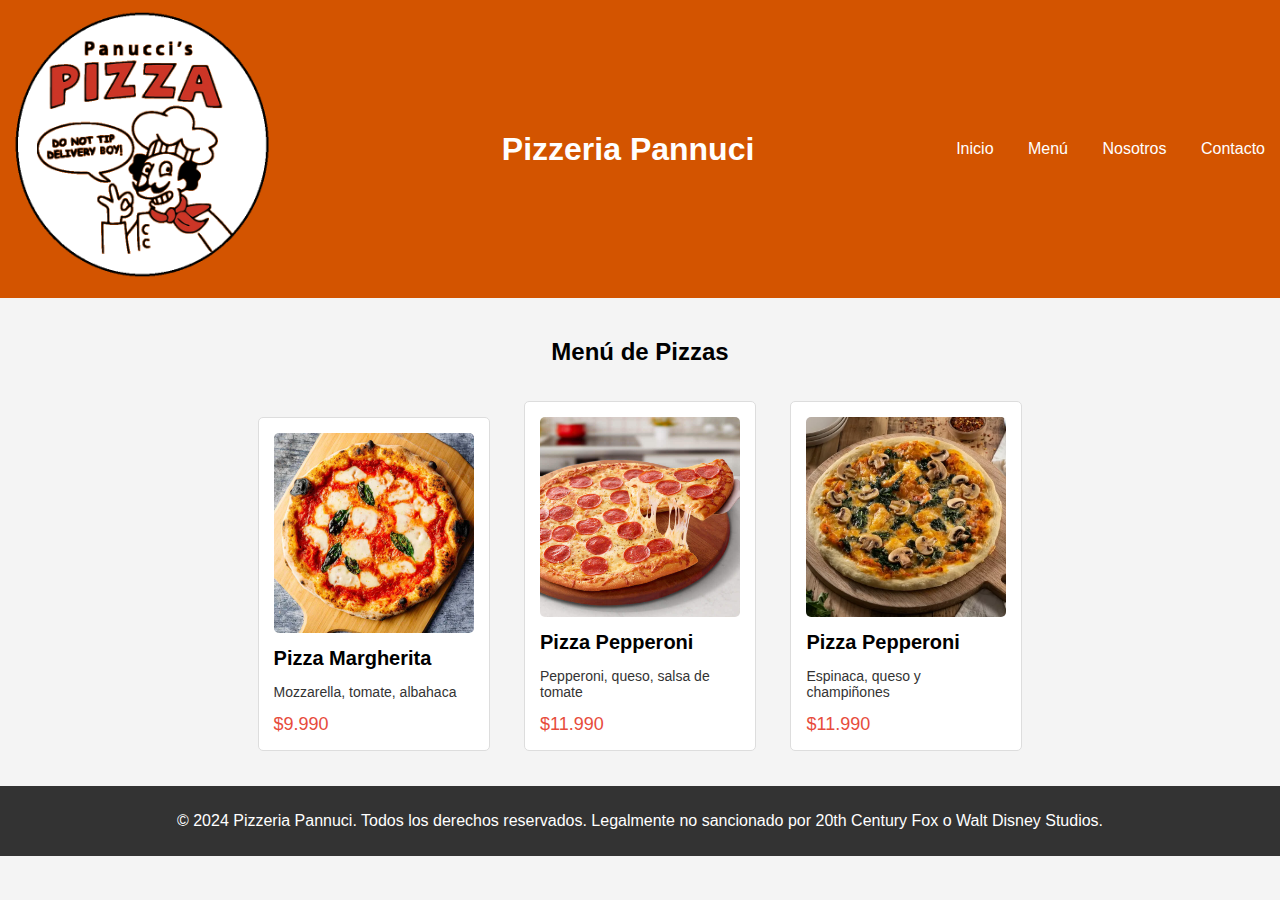
==== index.html @ c267ea04 "Add HTML Y CSS Principal" ====
<!DOCTYPE html>
<html lang="es">
<head>
    <meta charset="UTF-8">
    <meta name="viewport" content="width=device-width, initial-scale=1.0">
    <title>Pizzeria Pannuci</title>
    <link rel="stylesheet" href="style/style.css">
</head>
<body>
    <header>
        <img src="/img/pizzapanucci - Copy.png" alt="Logo de Pizzeria Panucci" class="logo">
        
        <h1>Pizzeria Pannuci</h1>
        <nav>
            <ul>
                <li><a href="index.html">Inicio</a></li>
                <li><a href="menu.html">Menú</a></li>
                <li><a href="nosotros.html">Nosotros</a></li>
                <li><a href="contacto.html">Contacto</a></li>
            </ul>
        </nav>
    </header>

    <section id="menu">
        <h2>Menú de Pizzas</h2>
        <div class="pizza">
            <img src="img/pizza1.jpg" alt="Pizza Margherita">
            <h3>Pizza Margherita</h3>
            <p>Mozzarella, tomate, albahaca</p>
            <span class="price">$9.990</span>
        </div>
        <div class="pizza">
            <img src="img/pizza2.jpg" alt="Pizza Pepperoni">
            <h3>Pizza Pepperoni</h3>
            <p>Pepperoni, queso, salsa de tomate</p>
            <span class="price">$11.990</span>
        </div>
        <div class="pizza">
            <img src="img/pizza3.jpg" alt="Pizza de Champiñones">
            <h3>Pizza Pepperoni</h3>
            <p>Espinaca, queso y champiñones</p>
            <span class="price">$11.990</span>
        </div>
    </section>

    <footer>
        <p>&copy; 2024 Pizzeria Pannuci. Todos los derechos reservados. Legalmente no sancionado por 20th Century Fox o Walt Disney Studios.</p>
    </footer>
</body>
</html>
---- style/style.css ----
header {
    background-color: #d35400;
    color: white;
    padding: 10px 0;
    text-align: center;
    display: flex;
    align-items: center;

}
body {
    font-family: Arial, sans-serif;
    margin: 0;
    padding: 0;
    background-color: #f4f4f4;
}

header .logo {
    width: 300px;
    height: auto;
    margin-right: 15px;
}

header h1 {
    margin: 0;
    flex-grow: 1;
}

nav ul {
    list-style-type: none;
    padding: 0;
    margin: 0;
}
nav ul li {
    display: inline;
    margin: 0 15px;
}

nav ul li a {
    color: white;
    text-decoration: none;
}

section {
    padding: 20px;
    text-align: center;
}

section h2 {
    color: black;
}

.pizza {
    background-color: white;
    border: 1px solid #ddd;
    border-radius: 5px;
    display: inline-block;
    margin: 15px;
    padding: 15px;
    text-align: left;
    width: 200px;
}

.pizza img {
    width: 100%;
    border-radius: 5px;
}

.pizza h3 {
    color: Black;
    font-size: 20px;
    margin: 10px 0;
}

.pizza p {
    font-size: 14px;
    color: #333;
}

.price {
    font-size: 18px;
    color: #e74c3c;
}

footer {
    background-color: #333;
    color: white;
    text-align: center;
    padding: 10px 0;
    position: relative;
    bottom: 0;
    width: 100%;
}
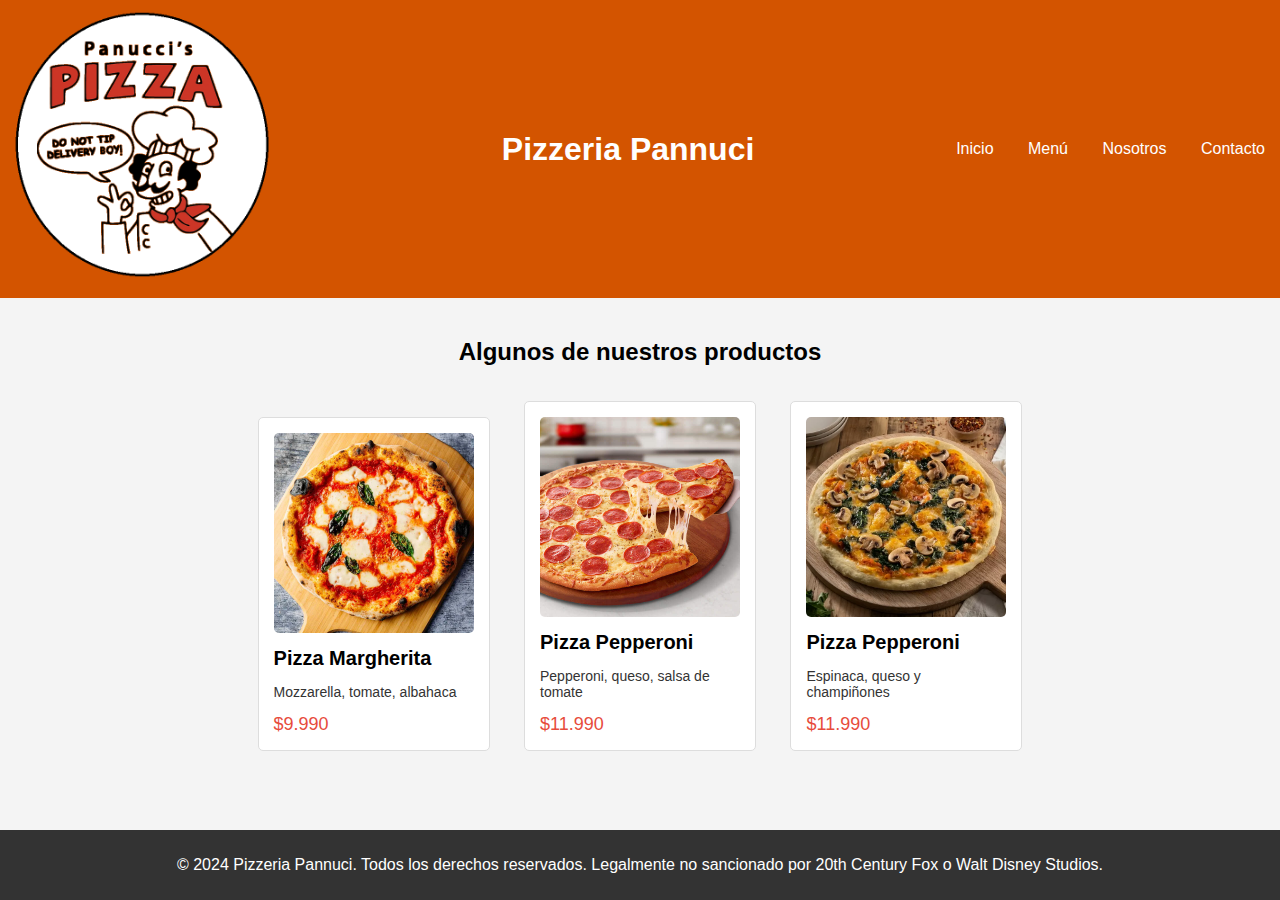
==== commit 1bae1273: "Add Confirmacion + re-configuracion del HTML + CSS" ====
--- a/index.html
+++ b/index.html
@@ -8,8 +8,7 @@
 </head>
 <body>
     <header>
-        <img src="/img/pizzapanucci - Copy.png" alt="Logo de Pizzeria Panucci" class="logo">
-        
+        <img src="img/pizzapanucci - Copy.png" alt="Logo de Pizzeria Panucci" class="logo">
         <h1>Pizzeria Pannuci</h1>
         <nav>
             <ul>
@@ -22,7 +21,7 @@
     </header>
 
     <section id="menu">
-        <h2>Menú de Pizzas</h2>
+        <h2>Algunos de nuestros productos</h2>
         <div class="pizza">
             <img src="img/pizza1.jpg" alt="Pizza Margherita">
             <h3>Pizza Margherita</h3>
--- a/style/style.css
+++ b/style/style.css
@@ -12,6 +12,7 @@
     margin: 0;
     padding: 0;
     background-color: #f4f4f4;
+    margin-bottom: 40px;
 }
 
 header .logo {
@@ -63,6 +64,7 @@
 .pizza img {
     width: 100%;
     border-radius: 5px;
+    height:  px;
 }
 
 .pizza h3 {
@@ -86,7 +88,74 @@
     color: white;
     text-align: center;
     padding: 10px 0;
-    position: relative;
+    position: fixed;
     bottom: 0;
     width: 100%;
+}
+
+
+form {
+    background-color: #f9f9f9;
+    border: 1px solid #ddd;
+    border-radius: 5px;
+    padding: 20px;
+    max-width: 400px;
+    margin: 20px auto;
+}
+
+form label {
+    display: block;
+    font-weight: bold;
+    margin-bottom: 8px;
+    color: #333;
+}
+
+form input[type="text"],
+form input[type="email"],
+form textarea {
+    width: 100%;
+    padding: 10px;
+    margin-bottom: 15px;
+    border: 1px solid #ccc;
+    border-radius: 4px;
+    box-sizing: border-box;
+}
+
+form button[type="submit"] {
+    background-color: #d35400;
+    color: white;
+    padding: 10px 15px;
+    border: none;
+    border-radius: 4px;
+    cursor: pointer;
+}
+
+form button[type="submit"]:hover {
+    background-color: #e67e22;
+}
+
+form button[type="reset"] {
+    background-color: #d30000;
+    color: white;
+    padding: 10px 15px;
+    border: none;
+    border-radius: 4px;
+    cursor: pointer;
+}
+form button[type="submit"]:hover {
+    background-color: #d30000;
+}
+
+section .fry {
+    width: 400px;
+    height: 400px;
+    margin-right: 200px;
+
+}
+
+section .pannuci {
+    width: 400px;
+    height: 400px;
+    margin-left: 200px;
+
 }